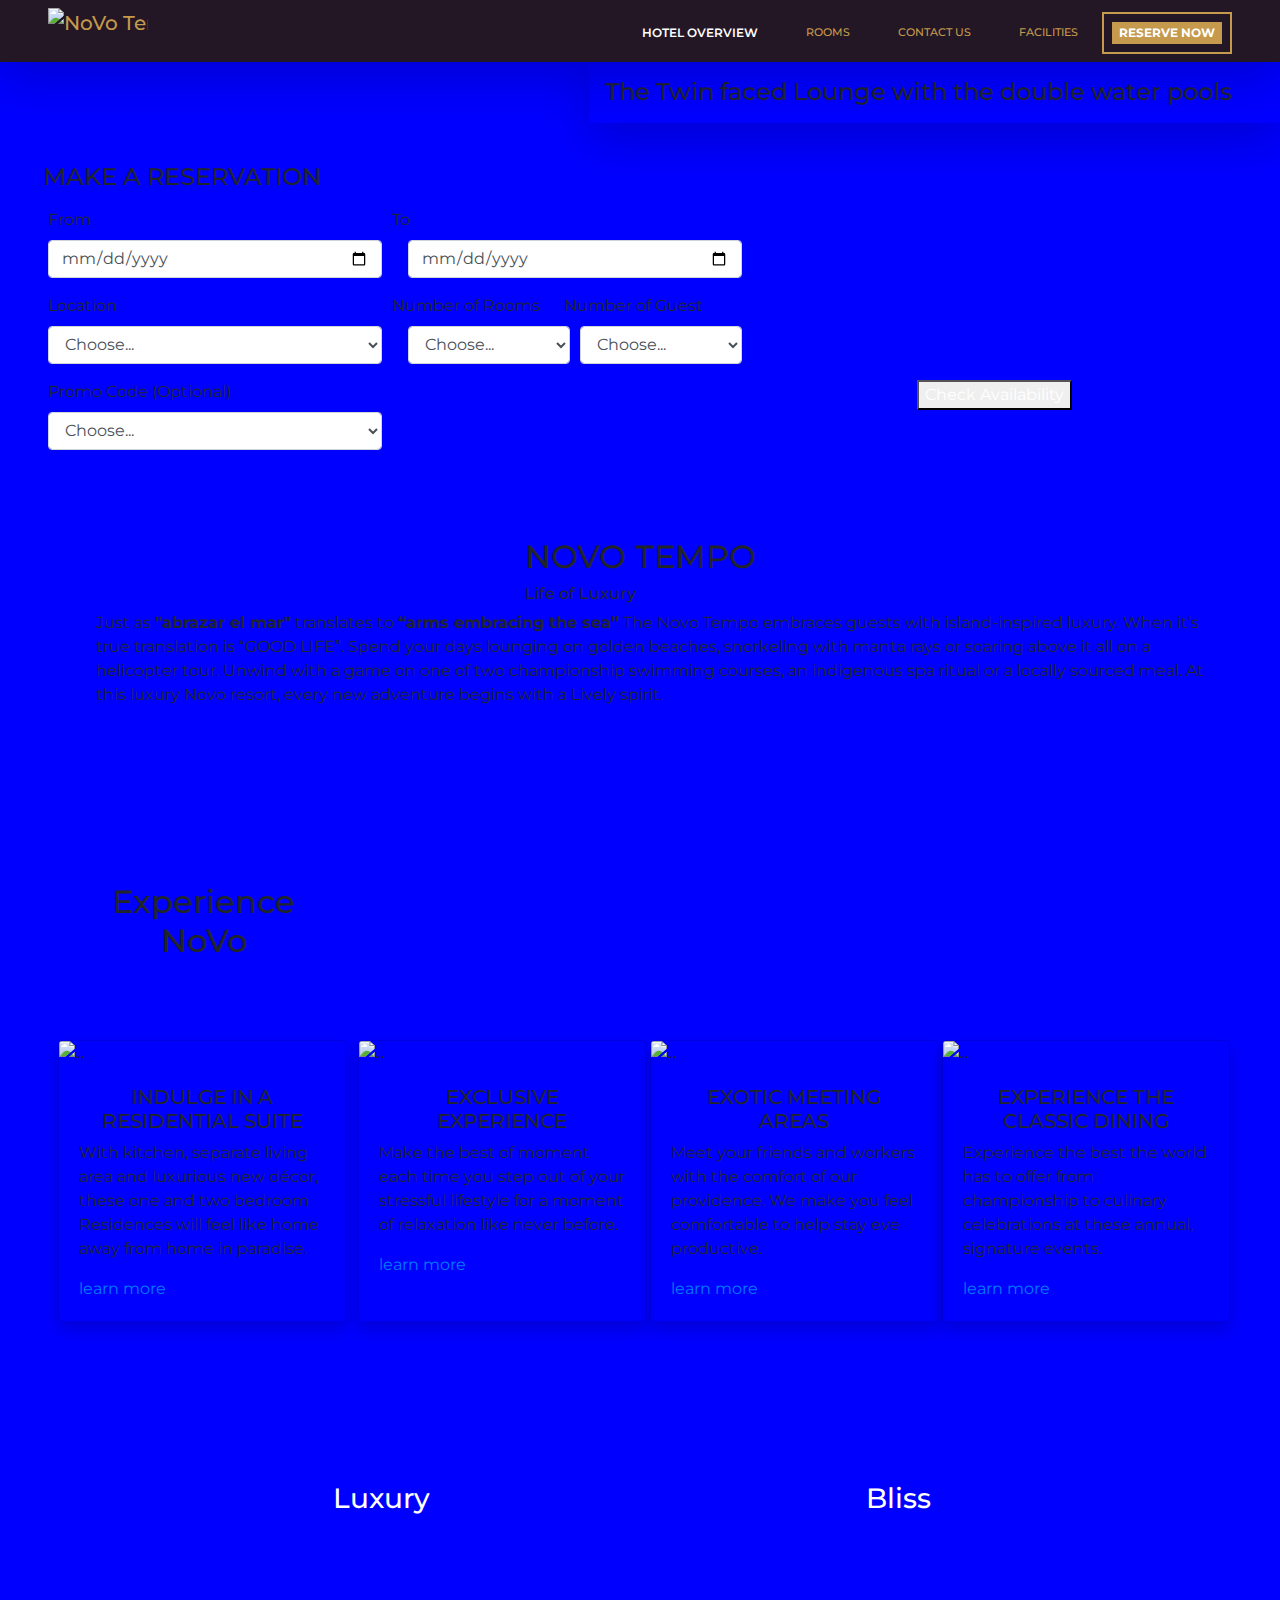
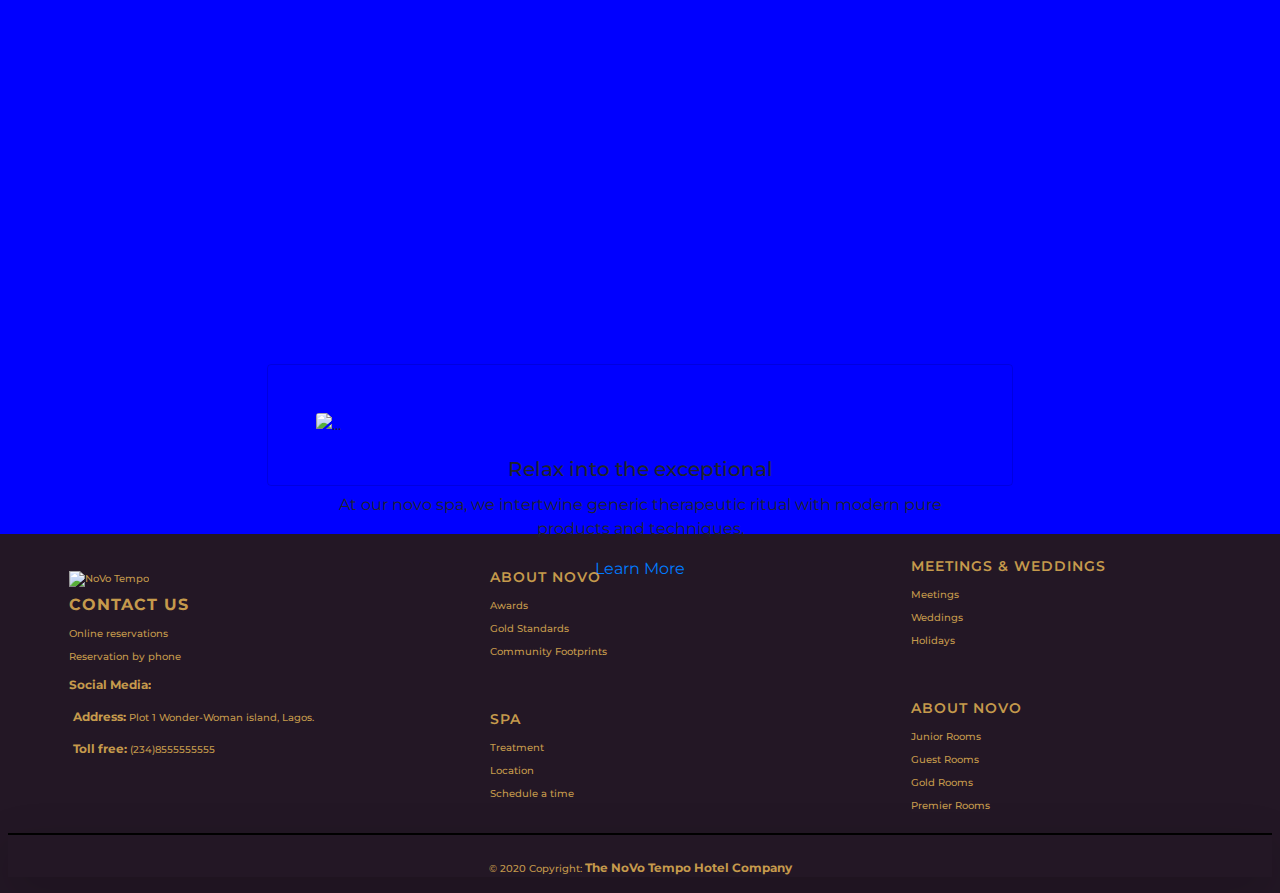
==== index.html @ bc40d0b2 "Add Home page, Rooms page and Contact Page" ====
<!DOCTYPE html>
<html lang="en">

<head>
  <meta charset="UTF-8">
  <meta name="viewport" content="width=device-width, initial-scale=1.0">
  <link rel="icon" href="" />
  <link rel="apple-touch-icon" href="" />
  <link rel="manifest" href="" />
  <meta name="theme-color" content="#000000" />
  <meta name="description" content="" />
  <meta property="og:title" content="" />
  <meta property="og:site_name" content="" />
  <meta property="og:url" content="" />
  <meta property="og:image" content="" />
  <meta property="og:description" content="" />
  <link
    href="https://fonts.googleapis.com/css?family=Montserrat:100,100i,200,200i,300,300i,400,400i,500,500i,600,600i,700,700i,800,800i,900,900i&display=swap"
    rel="stylesheet">
  <link rel="stylesheet" href="https://stackpath.bootstrapcdn.com/bootstrap/4.3.1/css/bootstrap.min.css"
    integrity="sha384-ggOyR0iXCbMQv3Xipma34MD+dH/1fQ784/j6cY/iJTQUOhcWr7x9JvoRxT2MZw1T" crossorigin="anonymous">
  <script src="https://cdnjs.cloudflare.com/ajax/libs/font-awesome/5.12.1/js/all.min.js"></script>
  <script src="https://code.jquery.com/jquery-3.3.1.slim.min.js"
    integrity="sha384-q8i/X+965DzO0rT7abK41JStQIAqVgRVzpbzo5smXKp4YfRvH+8abtTE1Pi6jizo"
    crossorigin="anonymous"></script>
  <script src="https://cdnjs.cloudflare.com/ajax/libs/popper.js/1.14.7/umd/popper.min.js"
    integrity="sha384-UO2eT0CpHqdSJQ6hJty5KVphtPhzWj9WO1clHTMGa3JDZwrnQq4sF86dIHNDz0W1"
    crossorigin="anonymous"></script>
  <script src="https://stackpath.bootstrapcdn.com/bootstrap/4.3.1/js/bootstrap.min.js"
    integrity="sha384-JjSmVgyd0p3pXB1rRibZUAYoIIy6OrQ6VrjIEaFf/nJGzIxFDsf4x0xIM+B07jRM"
    crossorigin="anonymous"></script>
  <link rel="stylesheet" href="./css/index.css">
  <title>NoVo Tempo Hotels</title>
  <title>Document</title>
</head>

<body>
  <!-- Nav starts here. -->
  <nav class="navbar navbar-expand-lg px-2 px-md-5 fixed-top position-relative shadow-lg">

    <a class="navbar-brand" href="#">
      <!-- Remember to link this image correctly in your work -->
      <img src="./assets/images/logo-nav.png" width="100" class="d-inline-block align-top mt-2 position-absolute"
        alt="NoVo Tempo">
    </a>

    <button class="navbar-toggler navbar-dark" type="button" data-toggle="collapse" data-target="#navbarText"
      aria-controls="navbarText" aria-expanded="false" aria-label="Toggle navigation">
      <span class="navbar-toggler-icon"></span>
    </button>

    <div class="collapse navbar-collapse mt-5 mt-lg-1" id="navbarText">
      <ul class="navbar-nav ml-auto mt-2 mt-lg-0">
        <li class="nav-item active px-3">
          <a class="nav-link" href="#">HOTEL OVERVIEW<span class="sr-only">(current)</span></a>
        </li>
        <li class="nav-item px-3">
          <a class="nav-link" href="./component/rooms.html">ROOMS</a>
        </li>
        <li class="nav-item px-3">
          <a class="nav-link" href="./component/contact.html">CONTACT US</a>
        </li>
        <li class="nav-item px-3">
          <a class="nav-link" href="#">FACILITIES</a>
        </li>
        <!-- <li class="nav-item px-3">
          <a class="nav-link" href="#">SPA</a>
        </li> -->
      </ul>
      <form class="form-inline d-inline p-2">
        <button class="text-white" type="button">RESERVE NOW</button>
      </form>
    </div>

  </nav>
  <!-- Nav ends here. -->



  <!-- Header starts here. -->
  <header>

    <div class="hero1 d-flex justify-content-end align-items-end p-0">
      <h4 class="py-3 pl-1 pl-md-3 pr-1 pr-md-5 d-inline ml-auto shadow-lg text-center text-md-left">
        The Twin faced Lounge with the double water pools
      </h4>
    </div>

    <div class="row flex-wrap justify-content-center align-items-end px-3 px-lg-5 py-2 py-lg-4">
      <form class="col-12 col-lg-7 mt-4 mt-md-0 justify-content-center">
        <div class="form-row py-2">
          <h4 class="text-center text-md-left"> MAKE A RESERVATION </h4>
        </div>
        <div class="form-row">
          <div class="form-group col-md-6">
            <label for="inputAddress">From</label>
            <input type="date" class="form-control" id="inputEmail4" placeholder="Date">
          </div>
          <div class="form-group col-md-6">
            <label for="inputAddress">To</label>
            <input type="date" class="ml-0 ml-md-3 form-control" id="inputEmail4" placeholder="Date">
          </div>
        </div>

        <div class="form-row">
          <div class="form-group col-md-6">
            <label for="inputState">Location</label>
            <select id="inputState" class="form-control">
              <option selected>Choose...</option>
              <option>...</option>
            </select>
          </div>
          <div class="form-group col-md-3">
            <label for="inputState ">Number of Rooms</label>
            <select id="inputState" class="form-control ml-0 ml-md-3">
              <option selected>Choose...</option>
              <option>...</option>
            </select>
          </div>
          <div class="form-group col-md-3">
            <label for="inputState ">Number of Guest</label>
            <select id="inputState" class="form-control ml-0 ml-md-3">
              <option selected>Choose...</option>
              <option>...</option>
            </select>
          </div>
        </div>
        <div class="form-row">
          <div class="form-group col-md-6">
            <label for="inputState">Promo Code (Optional)</label>
            <select id="inputState" class="form-control">
              <option selected>Choose...</option>
              <option>...</option>
            </select>
          </div>
        </div>
       
      </form>
      <div class="col-12 col-lg-5 d-flex justify-content-center">
        <form class="form-inline availability d-inline p-2 mb-5 mt-4 mt-lg-0">
          <button class="text-white" type="button">Check Availability</button>
        </form>
      </div>
    </div>

    <div class="hero2 d-flex flex-wrap justify-content-center align-items-center px-2 px-md-5 my-4 my-md-5">
      <div class="">
        <h2 class="text-left">
          NOVO TEMPO
        </h2>
        <h6 class="text-left">
          Life of Luxury
        </h6>
      </div>
      <div class="hero2-text ml-0 ml-md-4 ml-lg-5">
        <p>
          Just as <b>"abrazar el mar"</b> translates to <b>“arms embracing the sea”</b> The Novo Tempo embraces guests with island-inspired luxury. When it’s true translation is “GOOD LIFE”. Spend your days lounging on golden beaches, snorkeling with manta rays or soaring above it all on a helicopter tour. Unwind with a game on one of two championship swimming courses, an indigenous spa ritual or a locally sourced meal. At this luxury Novo resort, every new adventure begins with a Lively spirit.
        </p>
      </div>
      
    </div>

  </header>
  <!-- Header ends here. -->




  <!-- Cards section starts here. -->
  <section class="py-5 px-2 px-lg-5 cards">
    <div class="position-relative">
      <h2 class="text-center p-5 d-inline-block m-3">Experience <br/> NoVo</h2>
    </div>
    <div class="d-flex flex-wrap justify-content-around">
       <div class="card shadow mx-2 bg-transparent my-1 my-lg-3" style="width: 18rem;">
          <img src="./assets/images/card1.png" class="card-img-top" alt="...">
          <div class="card-body">
            <h5 class="text-center">INDULGE IN A RESIDENTIAL SUITE</h5>
            <p class="card-text">With kitchen, separate living area and luxurious new décor, these one and two bedroom Residences will feel like home away from home in paradise.</p>
            <a href="#">learn more <i class="fas fa-chevron-right"></i></a>
          </div>
        </div>
       <div class="card shadow bg-transparent my-1 my-lg-3" style="width: 18rem;">
          <img src="./assets/images/card2.png" class="card-img-top" alt="...">
          <div class="card-body">
            <h5 class="text-center">EXCLUSIVE EXPERIENCE</h5>
            <p class="card-text">Make the best of moment each time you step out of your stressful lifestyle for a moment of relaxation like never before.</p>
            <a href="#">learn more <i class="fas fa-chevron-right"></i></a>
          </div>
        </div>
       <div class="card shadow bg-transparent my-1 my-lg-3" style="width: 18rem;">
          <img src="./assets/images/card3.png" class="card-img-top" alt="...">
          <div class="card-body">
            <h5 class="text-center">EXOTIC MEETING AREAS</h5>
            <p class="card-text">Meet your friends and workers with the comfort of our providence. We make you feel comfortable to help stay eve productive.</p>
            <a href="#">learn more <i class="fas fa-chevron-right"></i></a>
          </div>
        </div>
       <div class="card shadow bg-transparent my-1 my-lg-3" style="width: 18rem;">
          <img src="./assets/images/card4.png" class="card-img-top" alt="...">
          <div class="card-body">
            <h5 class="text-center">EXPERIENCE THE CLASSIC  DINING</h5>
            <p class="card-text">Experience the best the world has to offer from championship to culinary celebrations at these annual, signature events.</p>
            <a href="#">learn more <i class="fas fa-chevron-right"></i></a>
          </div>
        </div>
    </div>
  </section>
  <!-- Card section ends here. -->






  <!-- Ending section start here. -->
    <section class="ending1 row px-2 px-lg-5 py-4 justify-content-center m-0">
      <div class="col-12 col-md-5 mr-4 py-4 px-5 my-3" style="background-image: url(../assets/images/bg1.png); min-height: 450px;">
        <div class="liner d-flex justify-content-center align-items-end">
          <h3 class="m-4 text-white px-4 py-2">Luxury</h3>
        </div>
      </div>
      <div class="col-12 col-md-5 py-4 px-5 my-3" style="background-image: url(../assets/images/bg2.png); min-height: 450px;">
        <div class="liner d-flex justify-content-center align-items-end">
          <h3 class="m-4 text-white px-4 py-2">Bliss</h3>
        </div>
      </div>
      </div>
    </section>

    <section class="ending2 row py-5 justify-content-center align-items-center m-0">
      <div class="card bg-transparent col-10 col-md-7 liner p-2 p-md-5">
      <img src="./assets/images/bg3.png" class="card-img" alt="...">
        <div class="card-img-overlay m-5 text-center">
          <h5 class="card-title mt-4">Relax into the exceptional</h5>
          <p class="card-text">At our novo spa, we intertwine generic therapeutic ritual with modern pure products and techniques.</p>
          <p class="card-text"><a href="#!">Learn More</a></p>
        </div>
      </div>
    </section>

  <!-- End section ends here. -->


 

  <!-- Footer starts here. -->
  <footer class="font-small py-3 px-2 w-full">

    <div class="row w-100 m-0">

      <div class="col-md-4 d-flex flex-column align-items-center justify-content-center">
        <div class="footer-group">
          <!-- Remember to link this image correctly in your work -->
          <img src="./assets/images/logo-footer.png" alt="NoVo Tempo">
          <h4 class="my-2">CONTACT US</h4>
          <ul class="mb-5 list-unstyled">
            <li class='py-1'><a href="#!">Online reservations</a></li>
            <li class='py-1'><a href="#!">Reservation by phone</a></li>
            <li class='py-1'>
              <b>Social Media:</b>
              <a href="#!"><i class="ml-1 mr-2 fa-xl fab fa-facebook-f"></i></a>
              <a href="#!"><i class="mx-2 fa-xl fab fa-twitter"></i></a>
              <a href="#!"><i class="mx-2 fa-xl fab fa-instagram"></i></a>
            </li>
            <li class='py-1'>
              <i class="fas fa-map-marker-alt mr-1"></i>
              <b>Address:</b> <a href="#!">Plot 1 Wonder-Woman island, Lagos.</a>
            </li>
            <li class='py-1'>
              <i class="fas fa-phone-alt mr-1"></i>
              <b>Toll free:</b> <a href="#!">(234)8555555555</a>
            </li>
          </ul>
        </div>
      </div>

      <div class="col-md-4 d-flex flex-column align-items-center justify-content-center mx-0">
        <div class="footer-group">
          <h5 class="my-2">ABOUT NOVO</h5>
          <ul class="mb-5 list-unstyled">
            <li class='py-1'><a href="#!">Awards</a></li>
            <li class='py-1'><a href="#!">Gold Standards</a></li>
            <li class='py-1'><a href="#!">Community Footprints</a></li>
          </ul>
          <h5 class="my-2">SPA</h5>
          <ul class="list-unstyled">
            <li class='py-1'><a href="#!">Treatment</a></li>
            <li class='py-1'><a href="#!">Location</a></li>
            <li class='py-1'><a href="#!">Schedule a time</a></li>
          </ul>
        </div>
      </div>

      <div class="col-md-4 d-flex flex-column align-items-center justify-content-center">
        <div class="footer-group">
          <h5 class="my-2">MEETINGS & WEDDINGS</h5>
          <ul class="mb-5 list-unstyled">
            <li class='py-1'><a href="#!">Meetings</a></li>
            <li class='py-1'><a href="#!">Weddings</a></li>
            <li class='py-1'><a href="#!">Holidays</a></li>
          </ul>
          <h5 class="my-2">ABOUT NOVO</h5>
          <ul class="list-unstyled">
            <li class='py-1'><a href="#!">Junior Rooms</a></li>
            <li class='py-1'><a href="#!">Guest Rooms</a></li>
            <li class='py-1'><a href="#!">Gold Rooms</a></li>
            <li class='py-1'><a href="#!">Premier Rooms</a></li>
          </ul>
        </div>
      </div>

    </div>

    <div class="footer-copyright text-center pt-4 shadow-lg">
      &copy; 2020 Copyright: <a href="#"><b>The NoVo Tempo Hotel Company</b></a>
    </div>

  </footer>
  <!-- Footer ends here. -->

  <script src="./js/index.js"></script>

</body>

</html>
---- css/index.css ----
body {
  margin: 0;
  padding: 0;
  background-color: blue;
  font-family: 'Montserrat', Roboto, Helvetica, Arial, sans-serif;
}

.head{
	background-color: blue;
	border:4px solid yellow;
	color: red;
}


/* Nav styling */
nav, nav a {
  color: #C59A4C;
  background-color: #231725;
  font-weight: 500;
  font-size: 11px;
}
nav a:hover{
  color: white;
}
.active .nav-link {
  color: white !important;
  font-weight: 600;
  font-size: 12px;
}
nav form {
  border: 2px solid #C59A4C;
}
nav form button {
  background-color: #C59A4C;
  font-size: 12px;
  font-weight: 700;
  border: 1px solid #C59A4C;
}
.navbar-toggler {
  border: 2px solid #C59A4C;
}
.navbar-brand img {
  top: 0;
}




/* Footer styling */
footer, footer a {
  color: #C59A4C;
  background-color: #231725;
  font-weight: 500;
  font-size: 10px;
}
footer b {
  font-size: 12px;
}
footer i {
  font-size: 16px;
}
footer a:hover{
  color: white;
  text-decoration: none;
}
footer h4 {
  font-weight: 700;
  font-size: 16px;
  letter-spacing: 1px;
}
footer img {
  width: 100px;
}
footer h5 {
  font-weight: 600;
  font-size: 14px;
  letter-spacing: 1px;
}
.footer-copyright {
  border-top: 2px solid black;
}
.footer-group {
  min-width: 300px;
}
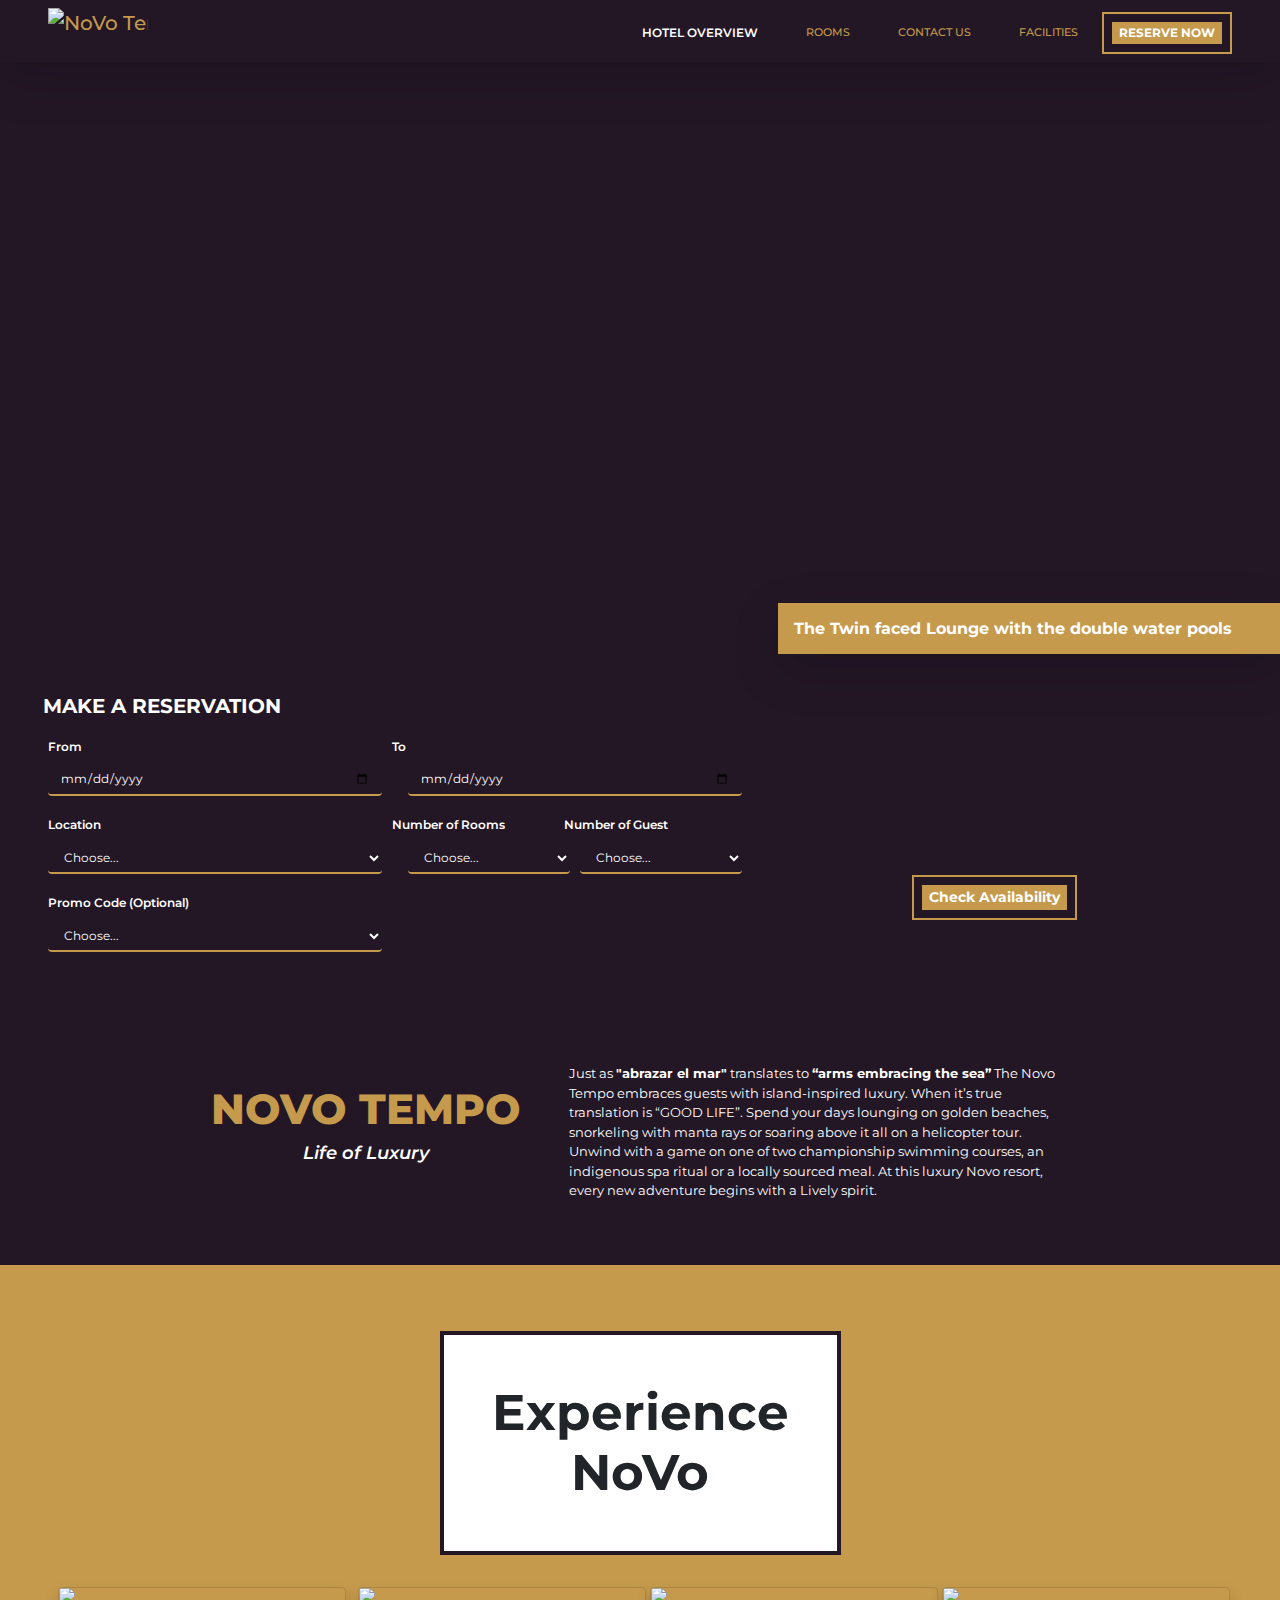
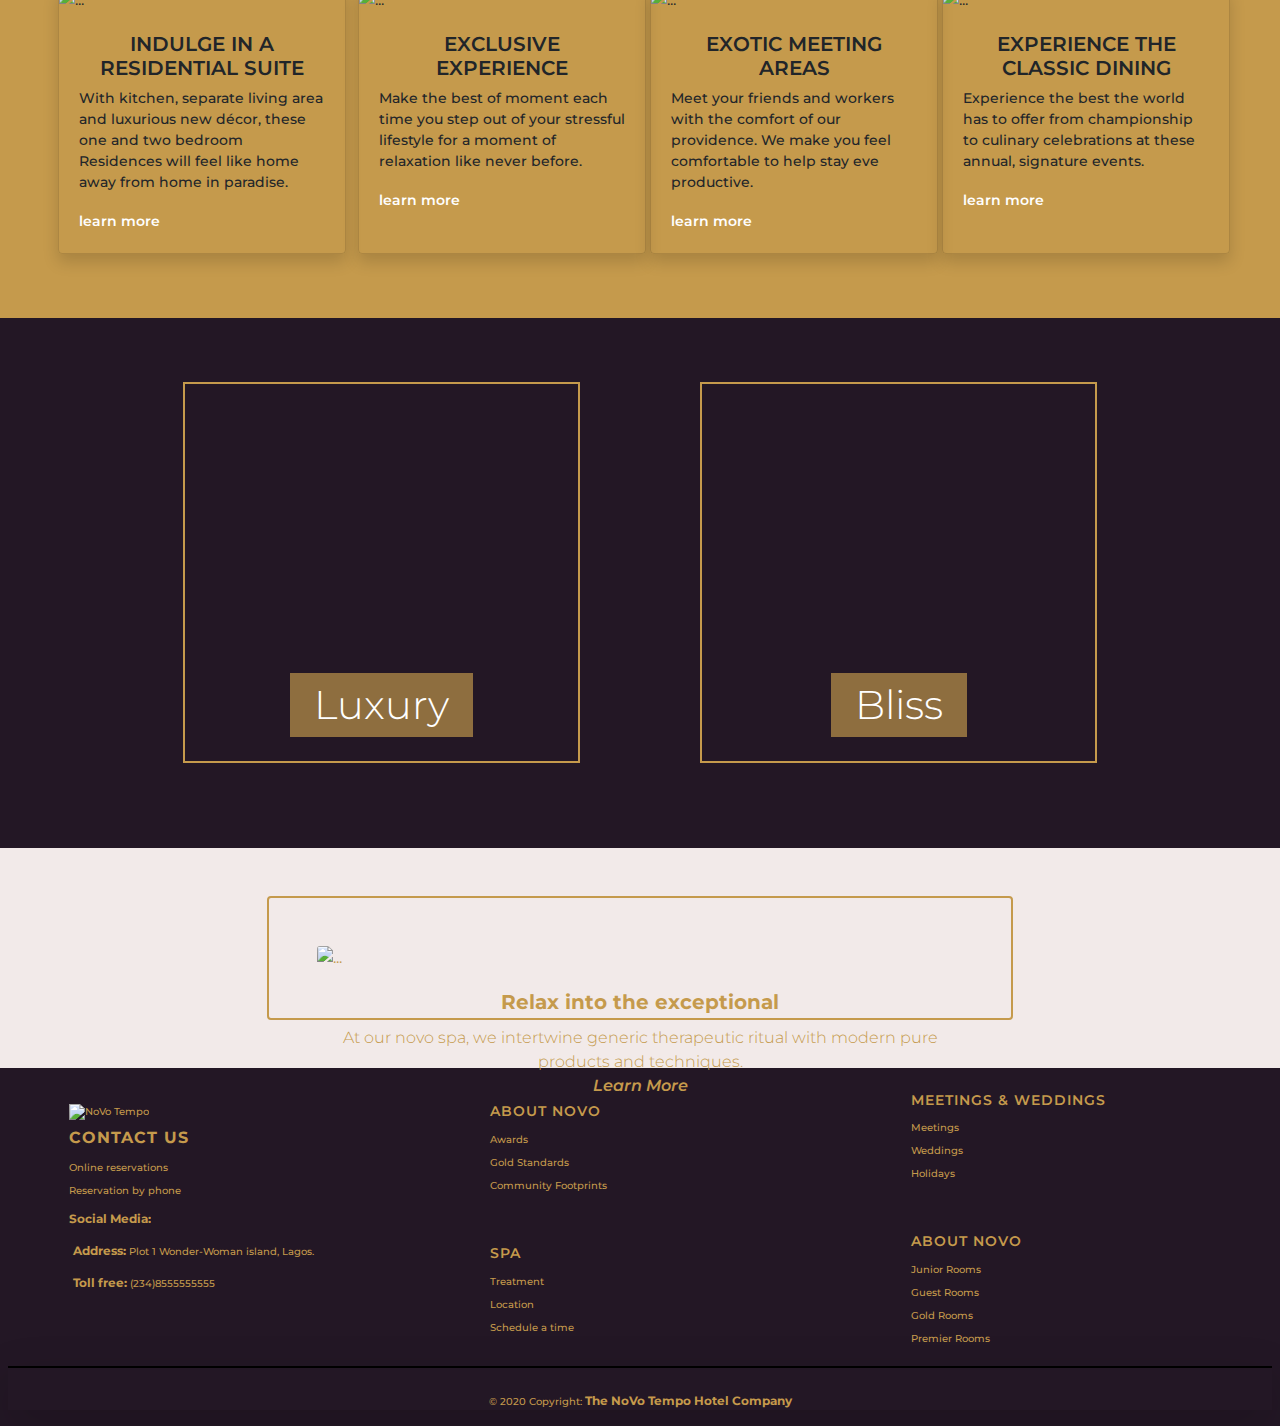
==== commit 192f1cca: "Add Home page, Rooms page and Contact Page" ====
--- a/index.html
+++ b/index.html
@@ -145,14 +145,14 @@
 
     <div class="hero2 d-flex flex-wrap justify-content-center align-items-center px-2 px-md-5 my-4 my-md-5">
       <div class="">
-        <h2 class="text-left">
+        <h2 class="text-center">
           NOVO TEMPO
         </h2>
-        <h6 class="text-left">
+        <h6 class="text-center">
           Life of Luxury
         </h6>
       </div>
-      <div class="hero2-text ml-0 ml-md-4 ml-lg-5">
+      <div class="hero2-text mt-4 ml-0 ml-md-4 ml-lg-5">
         <p>
           Just as <b>"abrazar el mar"</b> translates to <b>“arms embracing the sea”</b> The Novo Tempo embraces guests with island-inspired luxury. When it’s true translation is “GOOD LIFE”. Spend your days lounging on golden beaches, snorkeling with manta rays or soaring above it all on a helicopter tour. Unwind with a game on one of two championship swimming courses, an indigenous spa ritual or a locally sourced meal. At this luxury Novo resort, every new adventure begins with a Lively spirit.
         </p>
@@ -168,8 +168,8 @@
 
   <!-- Cards section starts here. -->
   <section class="py-5 px-2 px-lg-5 cards">
-    <div class="position-relative">
-      <h2 class="text-center p-5 d-inline-block m-3">Experience <br/> NoVo</h2>
+    <div class="d-flex justify-content-center">
+      <h2 class="text-center p-5 d-inline-block my-3">Experience <br/> NoVo</h2>
     </div>
     <div class="d-flex flex-wrap justify-content-around">
        <div class="card shadow mx-2 bg-transparent my-1 my-lg-3" style="width: 18rem;">
@@ -215,12 +215,12 @@
 
   <!-- Ending section start here. -->
     <section class="ending1 row px-2 px-lg-5 py-4 justify-content-center m-0">
-      <div class="col-12 col-md-5 mr-4 py-4 px-5 my-3" style="background-image: url(../assets/images/bg1.png); min-height: 450px;">
+      <div class="col-12 col-md-5 mr-4 py-4 px-5 my-3 square1">
         <div class="liner d-flex justify-content-center align-items-end">
           <h3 class="m-4 text-white px-4 py-2">Luxury</h3>
         </div>
       </div>
-      <div class="col-12 col-md-5 py-4 px-5 my-3" style="background-image: url(../assets/images/bg2.png); min-height: 450px;">
+      <div class="col-12 col-md-5 py-4 px-5 my-3 square2">
         <div class="liner d-flex justify-content-center align-items-end">
           <h3 class="m-4 text-white px-4 py-2">Bliss</h3>
         </div>
@@ -231,9 +231,9 @@
     <section class="ending2 row py-5 justify-content-center align-items-center m-0">
       <div class="card bg-transparent col-10 col-md-7 liner p-2 p-md-5">
       <img src="./assets/images/bg3.png" class="card-img" alt="...">
-        <div class="card-img-overlay m-5 text-center">
-          <h5 class="card-title mt-4">Relax into the exceptional</h5>
-          <p class="card-text">At our novo spa, we intertwine generic therapeutic ritual with modern pure products and techniques.</p>
+        <div class="card-img-overlay m-1 m-md-5 text-center">
+          <h5 class="card-title mt-0 mt-md-4">Relax into the exceptional</h5>
+          <p class="card-text d-none d-md-inline">At our novo spa, we intertwine generic therapeutic ritual with modern pure products and techniques.</p>
           <p class="card-text"><a href="#!">Learn More</a></p>
         </div>
       </div>
--- a/css/index.css
+++ b/css/index.css
@@ -1,16 +1,8 @@
 body {
   margin: 0;
   padding: 0;
-  background-color: blue;
   font-family: 'Montserrat', Roboto, Helvetica, Arial, sans-serif;
 }
-
-.head{
-	background-color: blue;
-	border:4px solid yellow;
-	color: red;
-}
-
 
 /* Nav styling */
 nav, nav a {
@@ -45,6 +37,180 @@
 
 
 
+/* Header Styling */
+header {
+  background-color: #231725; 
+  color: #fff;
+  border-bottom: 2px solid #C59A4C;
+  overflow: hidden;
+}
+header .hero1 {
+  background-image: url(../assets/images/hero.png); 
+  background-position: center;
+  height: 600px;
+}
+@media only screen and (max-width: 600px) {
+  header .hero1 {
+    height: 350px;
+  }
+}
+header .hero1 h4 {
+  background-color: #C59A4C;
+  color: #fff;
+  font-size: 16px;
+  font-weight: 700;
+}
+header form h4 {
+  color: #fff;
+  font-size: 20px;
+  font-weight: 700;
+}
+header form label {
+  color: #fff;
+  font-size: 12px;
+  font-weight: 600;
+}
+header input, header select {
+  background-color: transparent !important; 
+  color: #fff !important;
+  border: none !important;
+  border-bottom: 2px solid #C59A4C !important;
+  font-size: 12px !important;
+}
+header .availability {
+  border: 2px solid #C59A4C;
+}
+header form button {
+  background-color: #C59A4C;
+  font-size: 14px;
+  font-weight: 700;
+  border: 1px solid #C59A4C;
+}
+header .hero2 h2 {
+  color: #C59A4C;
+  font-size: 42px;
+  font-weight: 800;
+}
+header .hero2 h6 {
+  font-size: 18px;
+  font-weight: 600;
+  font-style: italic;
+}
+header .hero2 .hero2-text {
+ font-size: 13px;
+ font-weight: 400;
+ max-width: 500px;
+}
+@media only screen and (max-width: 600px) {
+  header .hero2 .hero2-text {
+    font-size: 12px;
+  }
+}
+
+
+
+
+
+/* Card section styling */
+.cards {
+  background-color: #C59A4C;
+  overflow: hidden;
+}
+.cards h2 {
+  background-color: #fff;
+  font-size: 50px;
+  font-weight: 700;
+  border: 4px solid #231725;
+}
+@media only screen and (max-width: 600px) {
+ .cards h2 {
+  font-size: 30px;
+}
+}
+.cards h5 {
+  font-size: 20px;
+  font-weight: 600;
+}
+.cards p {
+  font-size: 14px;
+  font-weight: 500;
+}
+.cards a {
+  color: #fff;
+  font-size: 14px;
+  font-weight: 600;
+}
+
+
+
+/* Ending 1 styling */
+.ending1 {
+  overflow-x: hidden;
+  background-color:#231725;
+}
+.ending1 .liner {
+  border: 2px solid #C59A4C;
+  min-height: 95%;
+}
+.ending1 h3 {
+  background-color:#C59A4CAA;
+  font-size: 40px;
+  font-weight: 300;
+}
+.ending1 .square1 {
+  background-image: url(../assets/images/bg1.png); 
+  height: 450px;
+}
+.ending1 .square2 {
+  background-image: url(../assets/images/bg2.png); 
+  height: 450px;
+}
+
+
+
+
+
+/* Ending 1 styling */
+.ending2 {
+  background-color: #F2EAE9;
+  color:#C59A4C !important;
+}
+.ending2 .liner {
+  border: 2px solid #C59A4C;
+}
+.ending2 h5 {
+  font-size: 20px;
+  font-weight: 700;
+}
+.ending2 p {
+  font-size: 16px;
+  font-weight: 300;
+}
+.ending2 a {
+  color:#C59A4C !important;
+  font-weight: 600;
+  font-style: italic;
+}
+@media only screen and (max-width: 600px) {
+ .ending2 h5 {
+    font-size: 16px;
+    font-weight: 700;
+  }
+  .ending2 p {
+    font-size: 12px;
+    font-weight: 300;
+  }
+  .ending2 a {
+    color:#C59A4C !important;
+    font-weight: 600;
+    font-style: italic;
+  }
+}
+
+
+
+
+
 
 /* Footer styling */
 footer, footer a {
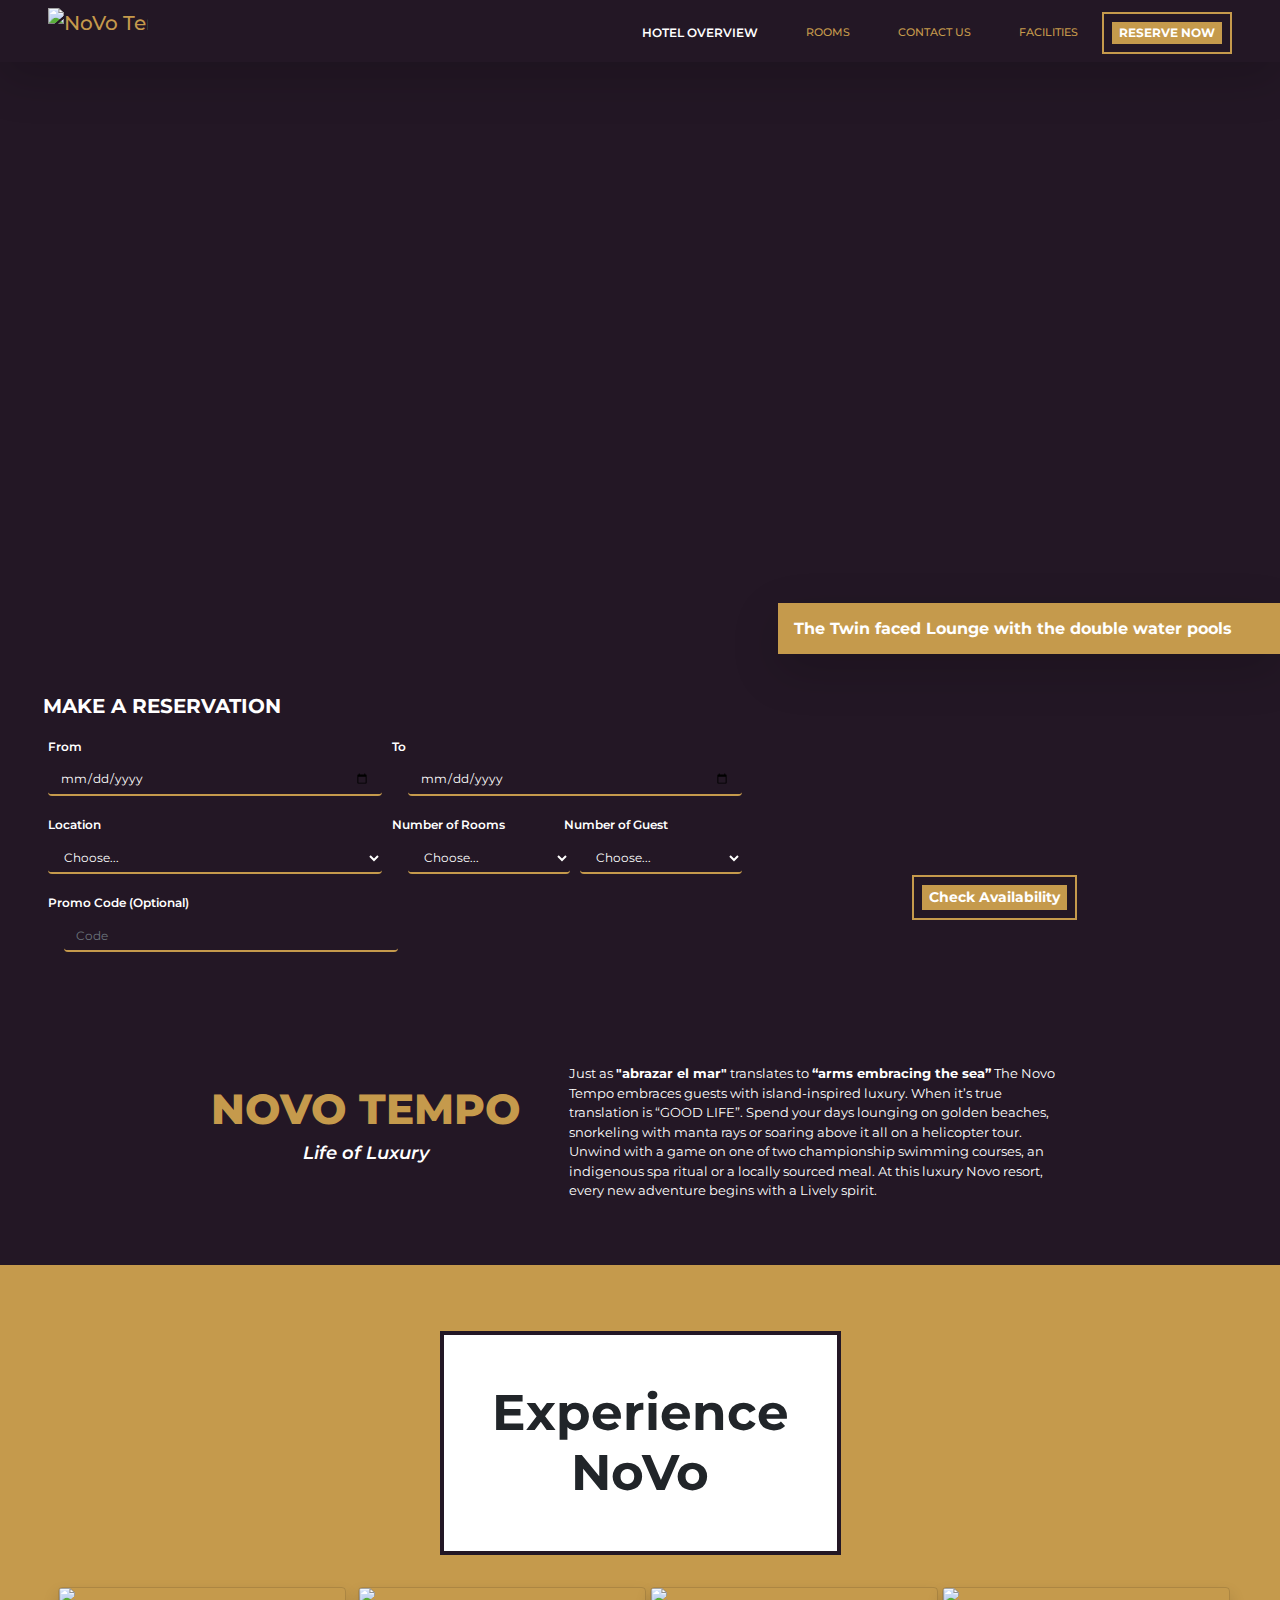
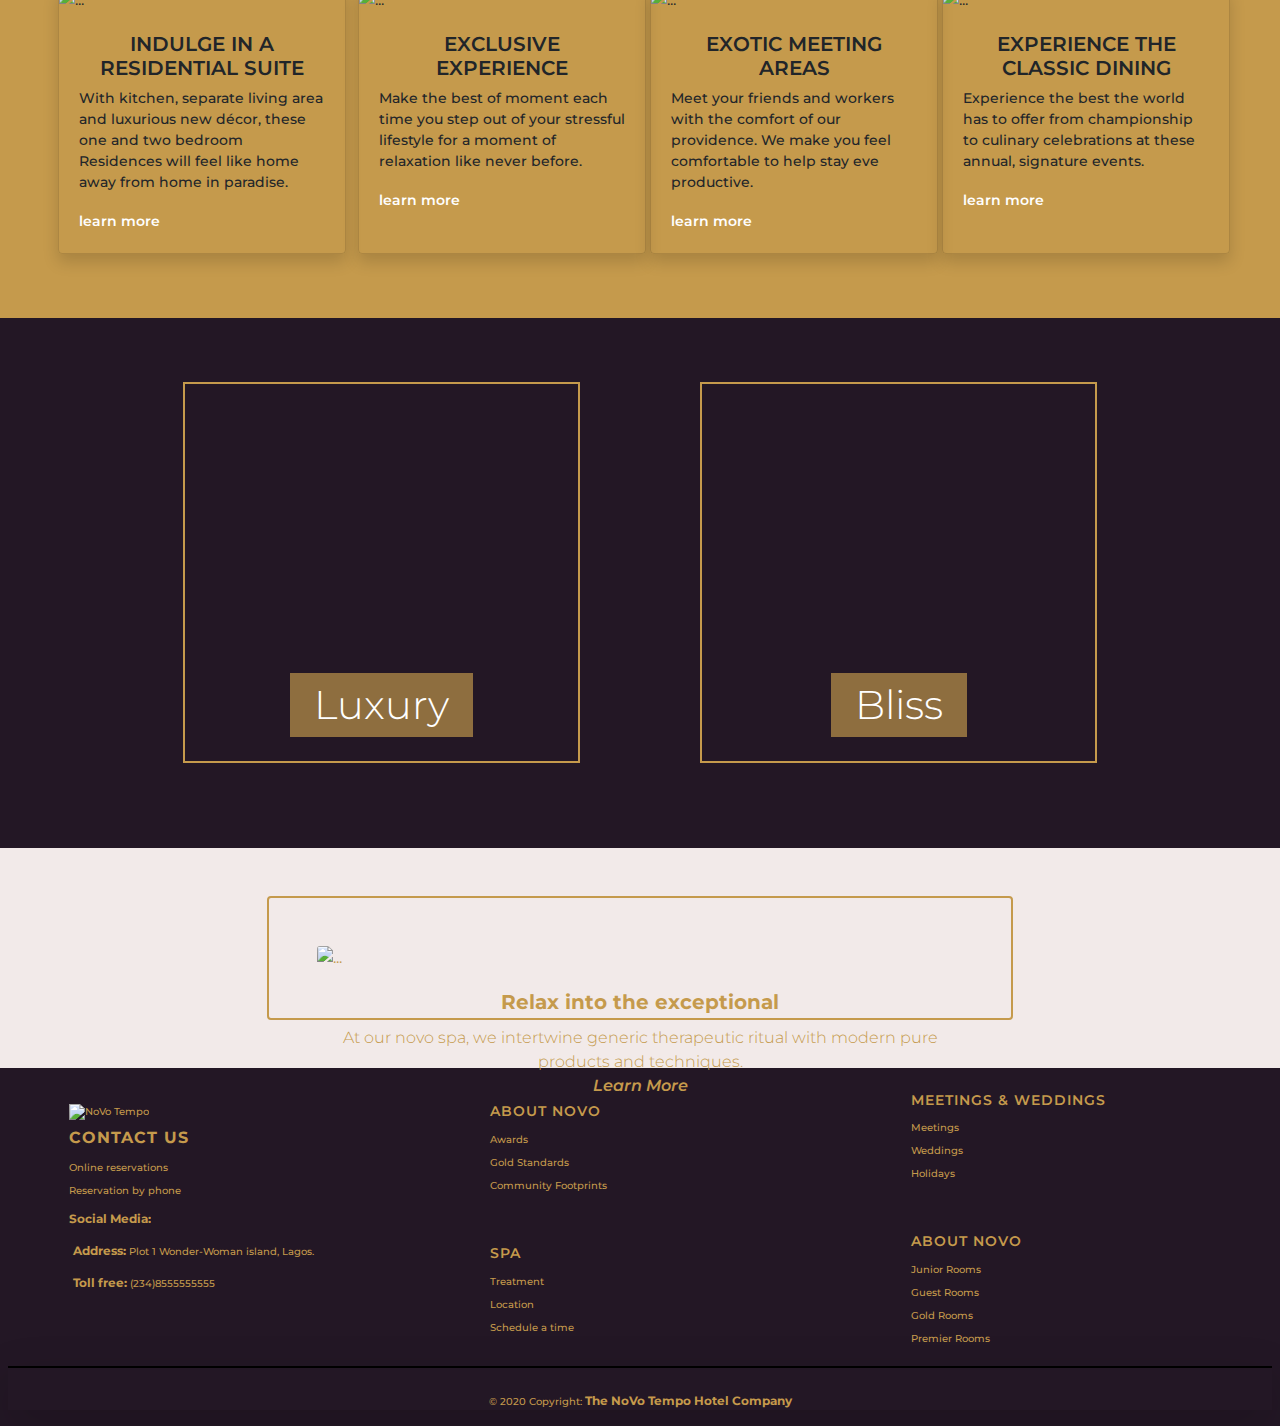
==== commit 1379b486: "Add Home page, Rooms page and Contact Page" ====
--- a/index.html
+++ b/index.html
@@ -108,6 +108,7 @@
             <select id="inputState" class="form-control">
               <option selected>Choose...</option>
               <option>...</option>
+              <option>...</option>
             </select>
           </div>
           <div class="form-group col-md-3">
@@ -115,6 +116,7 @@
             <select id="inputState" class="form-control ml-0 ml-md-3">
               <option selected>Choose...</option>
               <option>...</option>
+              <option>...</option>
             </select>
           </div>
           <div class="form-group col-md-3">
@@ -122,16 +124,14 @@
             <select id="inputState" class="form-control ml-0 ml-md-3">
               <option selected>Choose...</option>
               <option>...</option>
+              <option>...</option>
             </select>
           </div>
         </div>
         <div class="form-row">
           <div class="form-group col-md-6">
             <label for="inputState">Promo Code (Optional)</label>
-            <select id="inputState" class="form-control">
-              <option selected>Choose...</option>
-              <option>...</option>
-            </select>
+            <input type="number" class="ml-0 ml-md-3 form-control" id="inputEmail4" placeholder="Code">
           </div>
         </div>
        
--- a/css/index.css
+++ b/css/index.css
@@ -51,7 +51,7 @@
 }
 @media only screen and (max-width: 600px) {
   header .hero1 {
-    height: 350px;
+    height: 320px;
   }
 }
 header .hero1 h4 {
@@ -77,6 +77,20 @@
   border-bottom: 2px solid #C59A4C !important;
   font-size: 12px !important;
 }
+input:focus, select:focus {
+  outline: none !important;
+  box-shadow: 12px 22px 35px 0px rgba(0,0,0,0.68) !important;
+}
+select option {
+  background: #C59A4C !important;
+  color: #fff;
+}
+select:focus > option:hover {
+  background: #231725 !important;
+}
+select:focus > option:checked {
+  background: #231725 !important;
+}
 header .availability {
   border: 2px solid #C59A4C;
 }
@@ -124,7 +138,7 @@
 }
 @media only screen and (max-width: 600px) {
  .cards h2 {
-  font-size: 30px;
+  font-size: 25px;
 }
 }
 .cards h5 {
